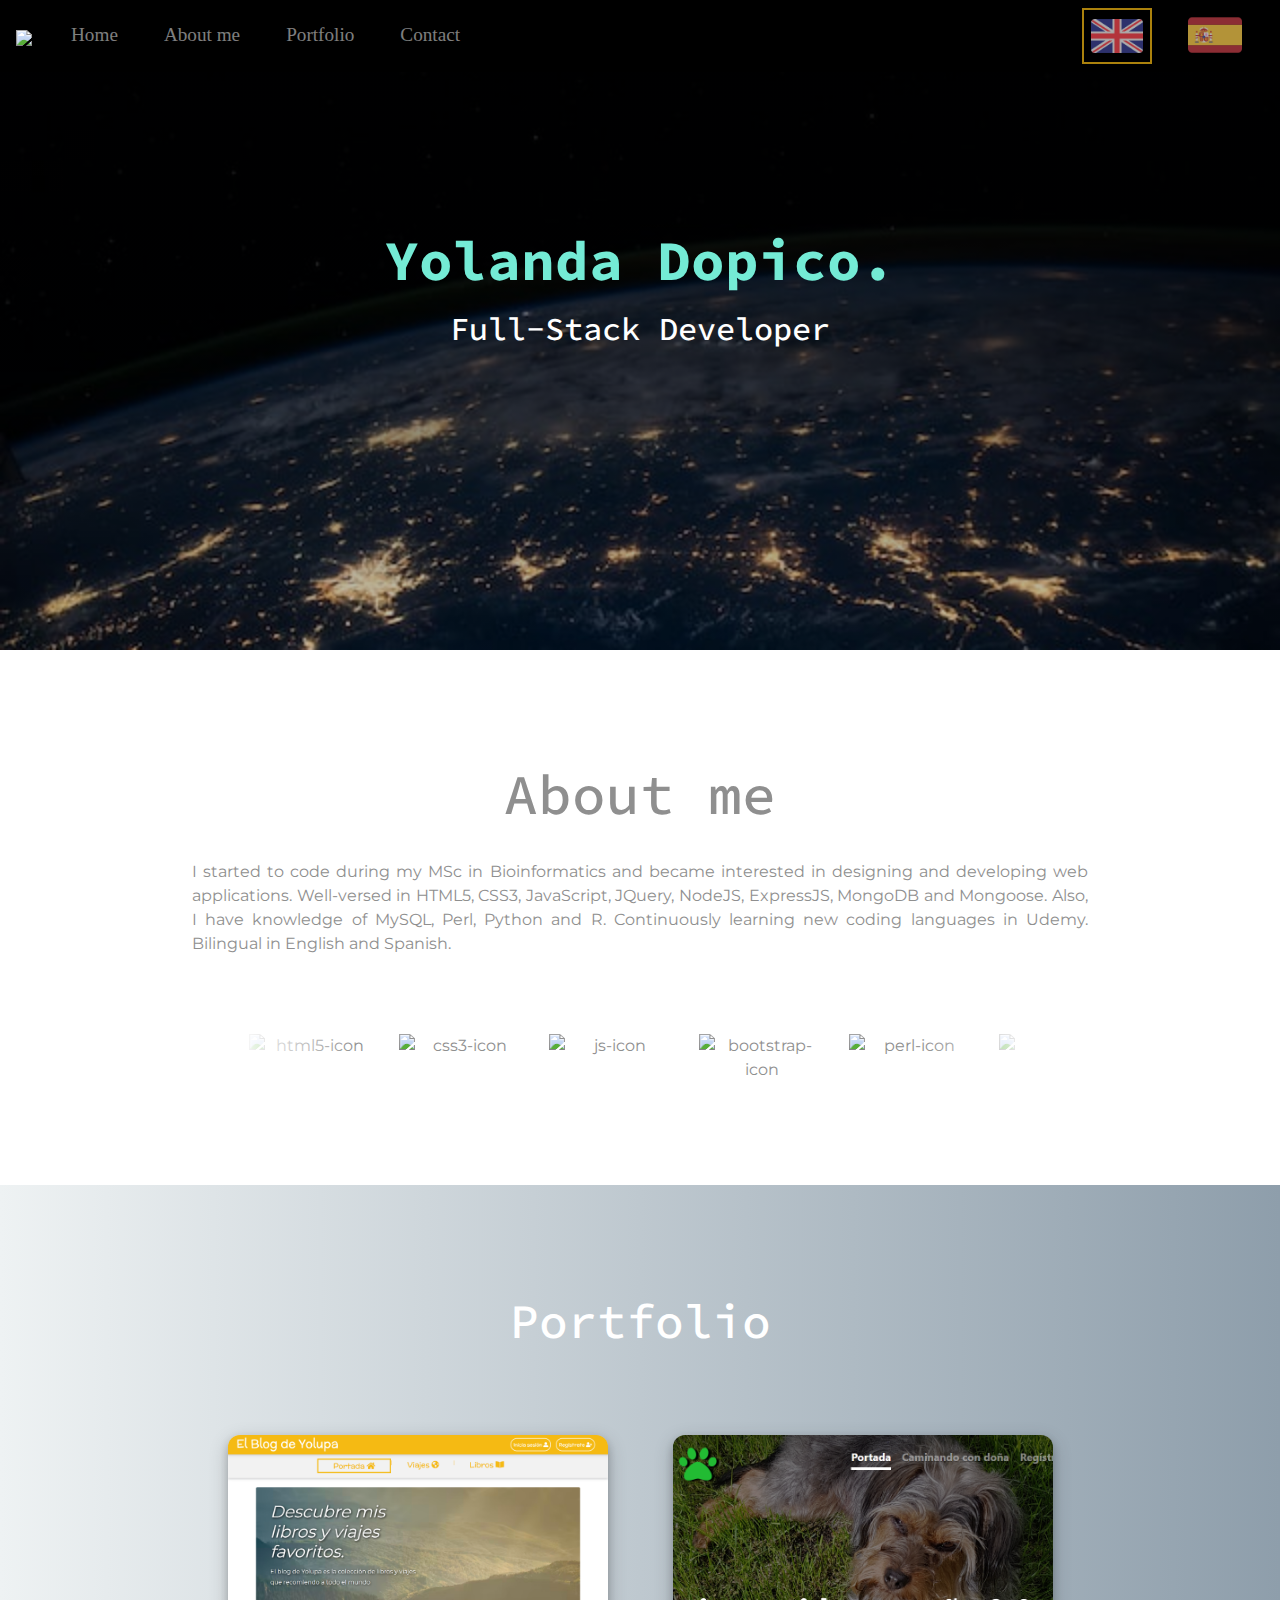
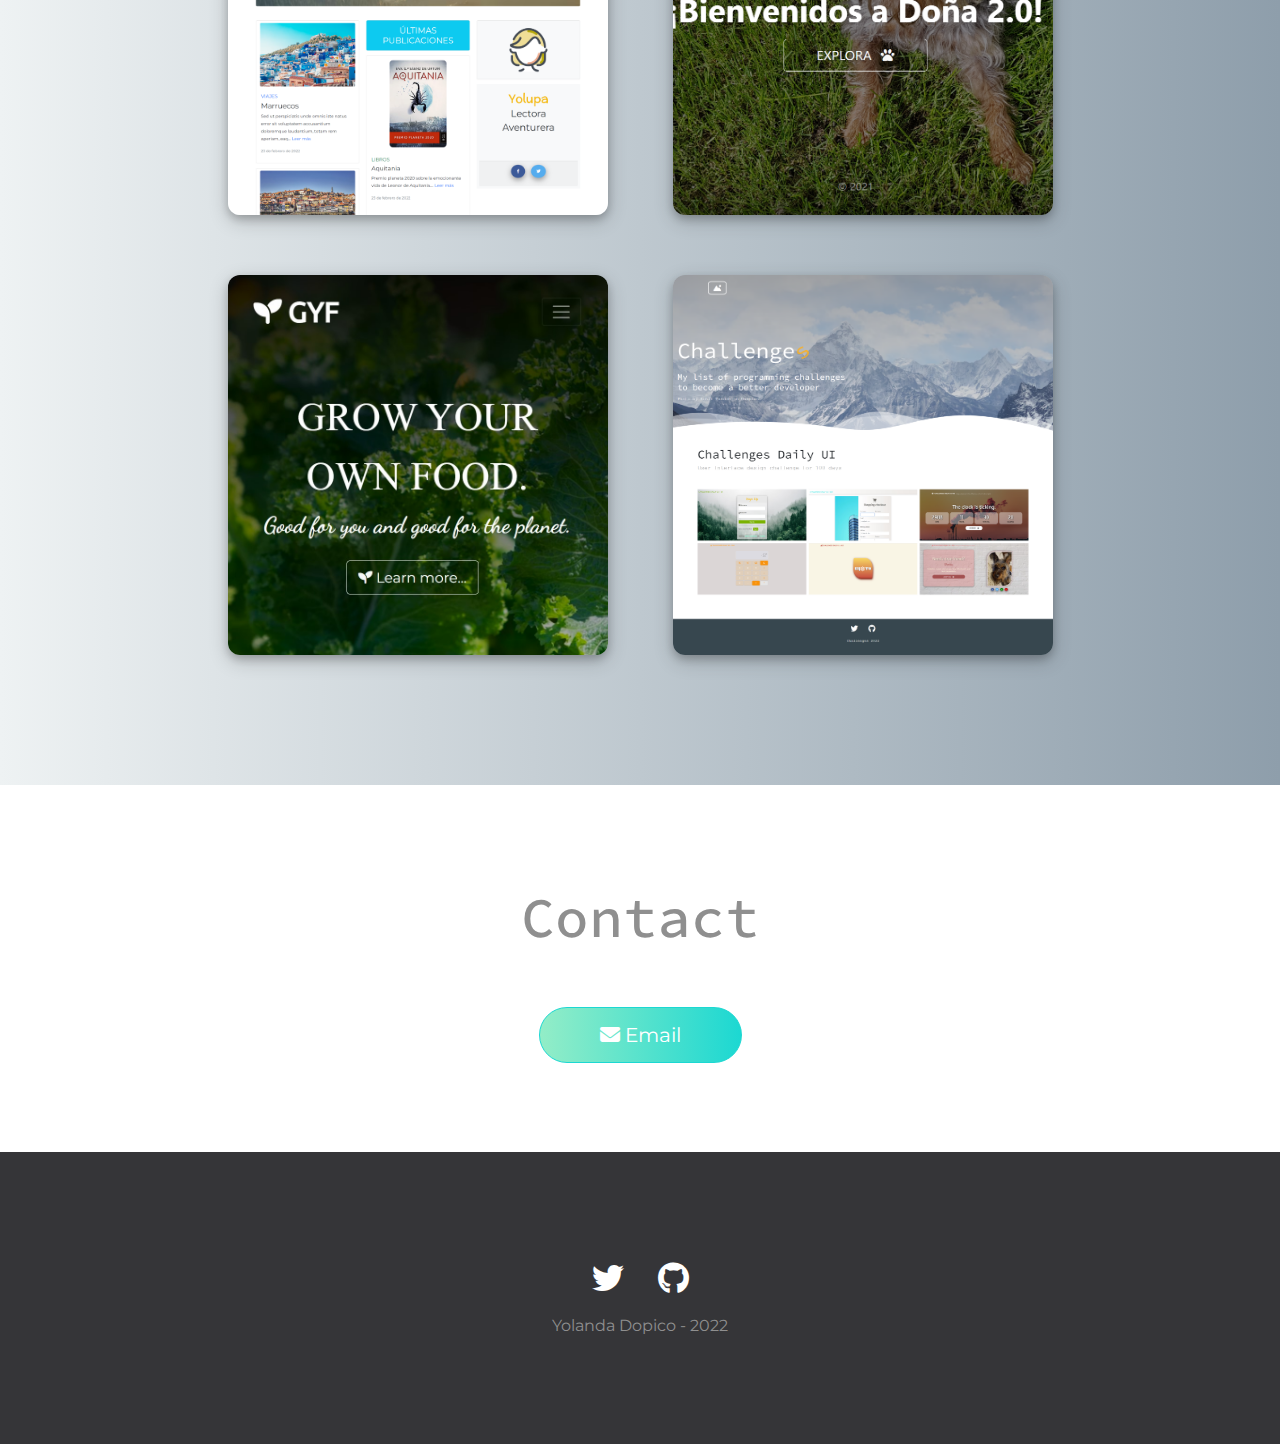
==== index.html @ 96402c35 "update site url" ====
<!DOCTYPE html>
<html>

<head>
  <meta charset="utf-8">
  <title>Yolanda Dopico</title>

  <!-- Google Fonts -->  
  <link rel="preconnect" href="https://fonts.googleapis.com">
  <link rel="preconnect" href="https://fonts.gstatic.com" crossorigin>
  <link href="https://fonts.googleapis.com/css2?family=Source+Code+Pro:wght@400;700&display=swap" rel="stylesheet">
  <link href="https://fonts.googleapis.com/css?family=Montserrat|Ubuntu" rel="stylesheet">

  <!-- CSS Stylesheets -->
  <link rel="stylesheet" href="https://maxcdn.bootstrapcdn.com/bootstrap/4.0.0/css/bootstrap.min.css" integrity="sha384-Gn5384xqQ1aoWXA+058RXPxPg6fy4IWvTNh0E263XmFcJlSAwiGgFAW/dAiS6JXm" crossorigin="anonymous">
  <link rel="stylesheet" href="css/styles.css">
  <link rel="icon" href="favicons/favicon.ico">

  <!-- Font Awesome -->
  <script defer src="https://use.fontawesome.com/releases/v5.0.7/js/all.js"></script>
  <link rel="stylesheet" 
href="https://cdnjs.cloudflare.com/ajax/libs/font-awesome/6.2.0/css/all.min.css">

  <!-- Bootstrap Scripts -->
  <script src="https://code.jquery.com/jquery-3.2.1.slim.min.js" integrity="sha384-KJ3o2DKtIkvYIK3UENzmM7KCkRr/rE9/Qpg6aAZGJwFDMVNA/GpGFF93hXpG5KkN" crossorigin="anonymous"></script>
  <script src="https://cdnjs.cloudflare.com/ajax/libs/popper.js/1.12.9/umd/popper.min.js" integrity="sha384-ApNbgh9B+Y1QKtv3Rn7W3mgPxhU9K/ScQsAP7hUibX39j7fakFPskvXusvfa0b4Q" crossorigin="anonymous"></script>
  <script src="https://maxcdn.bootstrapcdn.com/bootstrap/4.0.0/js/bootstrap.min.js" integrity="sha384-JZR6Spejh4U02d8jOt6vLEHfe/JQGiRRSQQxSfFWpi1MquVdAyjUar5+76PVCmYl" crossorigin="anonymous"></script>
  <!-- Devicon -->
  <link rel="stylesheet" href="https://cdn.jsdelivr.net/gh/devicons/devicon@v2.15.1/devicon.min.css">
          

</head>

<body>

  <!-- TITLE SECTION -->   

  <section class="colored-section" id="title">
    <div class="container-fluid">  
  
      <!-- Nav Bar -->
      <nav id="mainNavbar" class="navbar navbar-expand-lg navbar-dark py-0 fixed-top">
        <a class="navbar-brand" href=""><img src="favicons\favicon.ico"></a>
        <button class="navbar-toggler" type="button" data-toggle="collapse" data-target="#navbarTogglerDemo02">
            <span class="navbar-toggler-icon"></span>
        </button>
        <div class="collapse navbar-collapse" id="navbarTogglerDemo02">
          <ul class="navbar-nav">
            <li class="nav-item">
              <a class="nav-link" href="#">Home</a>
            </li>
            <li class="nav-item">
              <a class="nav-link" href="#about">About me</a>
            </li>
            <li class="nav-item">
              <a class="nav-link" href="#portfolio">Portfolio</a>
            </li>
            <li class="nav-item">
              <a class="nav-link" href="#cta">Contact</a>
            </li>           
          </ul>
          <ul id="flags" class="navbar-nav ml-auto">             
            <li class="nav-item">
              <a class="nav-link active" href="index.html"><img src="images\united-kingdom.png"></a>
            </li>       
            <li class="nav-item">
              <a class="nav-link" href="indexS.html"><img src="images\spain.png"></a>
            </li>
          </ul>
        </div>
      </nav>
      <!-- Title -->   
      <div class="row">
        <div class="col-lg-12">
          <div class="content text-center">
            <h1 class="blue">Yolanda Dopico.</h1>
            <h2>Full-Stack Developer</h2>
           
            <!-- <button type="button" class="btn btn-outline-light btn-lg download-button mt-5"><i class="fab fa-google-play"></i> Download CV</button> -->
          </div>  <!-- end content -->  
        </div>     <!-- end col -->    
      </div>  <!-- end row -->  

    </div>   <!-- end container-fluid -->  
  </section>
  
  <!-- ABOUT SECTION -->  
  <section class="white-section" id="about">
    <div class="row">
      <div class="col-lg-12">
        <h2 class="big-heading mb-4">About me</h2>
        <p>
          I started to code during my MSc in Bioinformatics and became interested in designing and developing web applications.
          Well-versed in HTML5, CSS3, JavaScript, JQuery, NodeJS, ExpressJS, MongoDB and Mongoose. 
          Also, I have knowledge of MySQL, Perl, Python and R. Continuously learning new coding languages in Udemy. 
          Bilingual in English and Spanish.
        </p>
      </div>
    </div>   
    <!-- MULTI SLIDE CAROUSEL -->
    <div class="slider">
      <div class="slide-track">
          <!-- 9 slides -->        
          <div class="slide">
              <img src="https://cdn.jsdelivr.net/gh/devicons/devicon/icons/html5/html5-original-wordmark.svg" alt="html5-icon">
          </div>
          <div class="slide"> 
            <img src="https://cdn.jsdelivr.net/gh/devicons/devicon/icons/css3/css3-original-wordmark.svg" alt="css3-icon">
          </div>
          <div class="slide">
              <img src="https://cdn.jsdelivr.net/gh/devicons/devicon/icons/javascript/javascript-original.svg" alt="js-icon">
          </div>
          <div class="slide">               
              <img src="https://cdn.jsdelivr.net/gh/devicons/devicon/icons/bootstrap/bootstrap-original-wordmark.svg" alt="bootstrap-icon">
          </div>
          <div class="slide">
              <img src="https://cdn.jsdelivr.net/gh/devicons/devicon/icons/perl/perl-original.svg" alt="perl-icon">
          </div>
          <div class="slide">
              <img src="https://cdn.jsdelivr.net/gh/devicons/devicon/icons/r/r-original.svg" alt="r-icon">
          </div>
          <div class="slide">
              <img src="https://cdn.jsdelivr.net/gh/devicons/devicon/icons/mongodb/mongodb-original-wordmark.svg" alt="mongo-icon">
          </div>
          <div class="slide">
              <img src="https://cdn.jsdelivr.net/gh/devicons/devicon/icons/mysql/mysql-original-wordmark.svg" alt="mysql-icon">
          </div>
          <!-- double slides -->
          <div class="slide">
              <img src="https://cdn.jsdelivr.net/gh/devicons/devicon/icons/nodejs/nodejs-original-wordmark.svg" alt="node-icon">
          </div>
          <div class="slide">
              <img src="https://cdn.jsdelivr.net/gh/devicons/devicon/icons/express/express-original-wordmark.svg" alt="express-icon">
          </div>
          <div class="slide">
              <img src="https://cdn.jsdelivr.net/gh/devicons/devicon/icons/jquery/jquery-original-wordmark.svg" alt="jquery-icon">
          </div>
            <div class="slide">        
              <img src="https://cdn.jsdelivr.net/gh/devicons/devicon/icons/python/python-original-wordmark.svg" alt="python-icon">
          </div>
          <div class="slide">    
              <img src="https://cdn.jsdelivr.net/gh/devicons/devicon/icons/ubuntu/ubuntu-plain-wordmark.svg" alt="ubuntu-icon">
          </div>
          <div class="slide">
              <img src="https://cdn.jsdelivr.net/gh/devicons/devicon/icons/git/git-plain-wordmark.svg" alt="git-icon">
          </div>
          <div class="slide">
              <img src="https://cdn.jsdelivr.net/gh/devicons/devicon/icons/github/github-original-wordmark.svg" alt="github-icon">
          </div>
          <div class="slide">       
              <img src="https://cdn.jsdelivr.net/gh/devicons/devicon/icons/heroku/heroku-original-wordmark.svg" alt="heroku-icon">
          </div>
      
      </div> <!-- slide-track -->
    </div> <!-- slider -->

  </section>
   

 
  <!-- PORTFOLIO SECTION -->

  <section class="grey-section" id="portfolio">
   
     <h2 class="section-heading reveal mb-5">Portfolio</h2> 

      <div class="row">
        <div class="col-lg-6">
          <div id="blog" class="container">                       
            <div class=" hoverdiv">             
                  <h6 class="portfolio-text">El Blog de Yolupa</h6>
                    <p class="mt-4 mb-4"><strong>Full-Stack Application, 
                      a personal blog where you can explore about travels and books to read</strong></p> 
                    <p>
                    <div class="icon d-flex justify-content-center mb-4">
                        <span>
                          <img src="https://cdn.jsdelivr.net/gh/devicons/devicon/icons/mongodb/mongodb-original-wordmark.svg" 
                          width="62" height="62" alt="mongo-icon"> 
                        </span> 
                        <span>
                          <img  src="https://cdn.jsdelivr.net/gh/devicons/devicon/icons/express/express-original-wordmark.svg" 
                          width="62" height="62" alt="express-icon"> 
                        </span>
                        <span>
                          <img src="https://cdn.jsdelivr.net/gh/devicons/devicon/icons/nodejs/nodejs-original-wordmark.svg" 
                          width="62" height="62" alt="node-icon">
                      </span>
                    </div>      <!-- end icon    -->  
                    <a href="https://yolupa-blog.up.railway.app/" class="btn btn-outline-light mt-3" type="button">View site <i class="fa-solid fa-globe"></i></a>  
                    <a href="https://github.com/mydopico/Yolupa-s-Blog" class="btn btn-outline-light mt-3" type="button">View GitHub <i class="fa-brands fa-github"></i></a>       
                    
            </div>  <!-- end hoverdiv    -->
          </div>  <!-- end container    -->             
        </div>   <!-- end col-lg-6   -->     

          <div class="col-lg-6">
            <div id="dona" class="container">                   
                <div class="hoverdiv">          
                    <h4 class="portfolio-text">Doña 2.0</h4>
                    <p class="mt-4 mb-4"><strong>Full-Stack Application, where you can explore nice walking routes with a dog called Doña</strong></p>  
                    <div class="icon d-flex justify-content-center mb-4">
                      <span>
                        <img  src="https://cdn.jsdelivr.net/gh/devicons/devicon/icons/mongodb/mongodb-original-wordmark.svg" 
                        width="62" height="62" alt="mongo-icon"> 
                      </span> 
                      <span>
                        <img  src="https://cdn.jsdelivr.net/gh/devicons/devicon/icons/express/express-original-wordmark.svg" 
                        width="62" height="62" alt="express-icon"> 
                      </span>
                      <span>
                        <img src="https://cdn.jsdelivr.net/gh/devicons/devicon/icons/nodejs/nodejs-original-wordmark.svg" 
                        width="62" height="62" alt="node-icon">
                    </span>
                  </div>      <!-- end icon    -->          
                    <a href="https://dona.up.railway.app/" class="btn btn-outline-light mt-3" type="button">View site <i class="fa-solid fa-globe"></i></a>
                    <a href="https://github.com/mydopico/dona2.0-app" class="btn btn-outline-light mt-3" type="button">View GitHub <i class="fa-brands fa-github"></i></a>
                 
                </div>  
            </div>       
            </div>
          </div>
      </div>

      <div class="row">
        <div class="col-lg-6">
          <div id="grow" class="container">                       
            <div class=" hoverdiv">
                  <h6 class="portfolio-text">Grow your own food</h6>
                    <p class="mt-4 mb-4"><strong>Static Web about growing your own vegetables at home</strong></p> 
                    <p>
                    <div class="icon d-flex justify-content-center mb-4">
                        <span>  
                          <img src="https://cdn.jsdelivr.net/gh/devicons/devicon/icons/html5/html5-original-wordmark.svg" 
                          width="62" height="62" alt="html5-icon"> 
                        </span> 
                        <span>
                          <img  src="https://cdn.jsdelivr.net/gh/devicons/devicon/icons/css3/css3-original-wordmark.svg" 
                          width="62" height="62" alt="css3-icon"> 
                        </span>
                        <span>
                          <img src="https://cdn.jsdelivr.net/gh/devicons/devicon/icons/bootstrap/bootstrap-original-wordmark.svg" 
                          width="62" height="62" alt="bootstrap-icon">
                      </span>
                    </div>      <!-- end icon    -->
                    <a href="https://mydopico.github.io/GYF-site/" class="btn btn-outline-light mt-3" type="button">View site <i class="fa-solid fa-globe"></i></a>  
                    <a href="https://github.com/mydopico/GYF-site" class="btn btn-outline-light mt-3" type="button">View GitHub <i class="fa-brands fa-github"></i></a>       
                    
            </div>  <!-- end hoverdiv    -->
          </div>  <!-- end container    -->             
        </div>   <!-- end col-lg-6   -->  
        <div class="col-lg-6">
          <div id="challenges" class="container">                       
            <div class=" hoverdiv">
                  <h6 class="portfolio-text">Challenges</h6>
                    <p class="mt-4 mb-4"><strong>Static Web about my list of programming challenges to become a better developer</strong></p> 
                    <p>
                    <div class="icon d-flex justify-content-center mb-4">
                        <span>  
                          <img src="https://cdn.jsdelivr.net/gh/devicons/devicon/icons/html5/html5-original-wordmark.svg" 
                          width="62" height="62" alt="html5-icon"> 
                        </span> 
                        <span>
                          <img  src="https://cdn.jsdelivr.net/gh/devicons/devicon/icons/css3/css3-original-wordmark.svg" 
                          width="62" height="62" alt="css3-icon"> 
                        </span>
                        <span>
                          <img src="https://cdn.jsdelivr.net/gh/devicons/devicon/icons/bootstrap/bootstrap-original-wordmark.svg" 
                          width="62" height="62" alt="bootstrap-icon">
                      </span>
                    </div>      <!-- end icon    -->
                  
                    <a href="https://mydopico.github.io/ChallengesWeb/" class="btn btn-outline-light mt-3" type="button">View site <i class="fa-solid fa-globe"></i></a>  
                    <a href="https://github.com/mydopico/ChallengesWeb" class="btn btn-outline-light mt-3" type="button">View GitHub <i class="fa-brands fa-github"></i></a>       
                    
            </div>  <!-- end hoverdiv    -->
          </div>  <!-- end container    -->             
        </div>   <!-- end col-lg-6   --> 
      </div>  <!-- end row   --> 

  </section>


  <!-- Call to Action -->

  <section class="white-section" id="cta">

    <div class="container-fluid">
      <h2 class="big-heading reveal mb-5">Contact</h2>     
      <a href="mailto:mydopico@gmail.com" class="btn btn-lg btn-outline-dark" type="button"><i class="fas fa-envelope"></i> Email</a>
    </div>
  </section>


  <!-- FOOTER -->

  <footer class="colored-section" id="footer">
    <div class="container-fluid">     
      <a href="https://twitter.com/mydopicog"><i class="social-icon fab fa-twitter"></i></a>      
      <a href="https://github.com/mydopico/"><i class="social-icon fab fa-github"></i></a>      
      <p>Yolanda Dopico - 2022</p>
    </div>
  </footer>


<script> 
    //  script to scroll to the different sections 
    $(function () {
        $(document).scroll(function () {
            var $nav = $("#mainNavbar");
            $nav.toggleClass("scrolled", $(this).scrollTop() > $nav.height());
        });
    });

  	// Script to add and remove active class in flgas icons in navbar
        $(document).ready(function(){
              $('.navbar li').click(function(){
                $(this).addClass('active');
                $(this).siblings().removeClass('active');
               });

        });  
		
    
    
</script> 
</body>

</html>
---- css/styles.css ----
body {  
  font-family: "Montserrat";
  text-align: center;
}

html {
  scroll-behavior: smooth;
}

h1, h2, h3, h4, h5, h6 {
  font-family: 'Source Code Pro', monospace;
}

p {
  color: #8f8f8f;
}

/* Headings */

.big-heading {
  font-family: 'Source Code Pro', monospace;
  font-size: 3.5rem;
  line-height: 1.5; 
}

.blue {
  font-family: 'Source Code Pro', monospace;
  font-size: 3.5rem;
  line-height: 1.5;
  color: #74ebd5;  
  font-weight: bold; 
}

.section-heading {
  font-size: 3rem;
  line-height: 1.5;
}

.content {
  padding-top: 20%;
}

/* Containers */

.container-fluid{
  padding: 7% 15%;
}

/* Sections */

.colored-section { 
  background-color: #353538;
  color: #fff;
}

.white-section {
  background-color: #fff; 
  color: #8f8f8f; 
}

.grey-section {   
  background: #8e9eab;  /* fallback for old browsers */
  background: -webkit-linear-gradient(to right, #eef2f3, #8e9eab); /*  Chrome 10-25, Safari 5.1-6 */
  background: linear-gradient(to right, #eef2f3, #8e9eab); /* W3C, IE 10+/ Edge, Firefox 16+, Chrome 26+, Opera 12+, Safari 7+ */ 
  color: #fff;
}

.more-section {
  background-color: #eef2f3;  
}

/* ******* NAVIGATION BAR ****** */

.navbar {   
  position: fixed;  
  top: 0; 
  background: #000; 
}

.nav-item {
  padding: 0 15px;
}

.nav-link {
  font-size: 1.2rem;
  font-family: "Montserrat-Light";  
}

.navbar.scrolled {
  background: rgb(8, 8, 8);  
  transition: background 500ms;
}

/* Flags navbar */

#flags .nav-item {
  padding: 0 4px;
}

 .active img {	
	border: 2px solid #f5ba13;;
  padding: 0 7px ;  
}

.nav-link img {  
  width: 85%;
  opacity: 0.7;
}


/* ****** TITLE SECTION ****** */

#title {   
  height: 650px;  
  background-image: linear-gradient(to bottom, rgba(0, 0, 0, 0.9), rgba(0, 0, 0, 0.2)),
  url("nasa-Q1p7bh3SHj8-unsplash.jpg");
  background-repeat: no-repeat; 
  background-size: cover; 
  color: #fff;
  text-align: left;  
}

#title .container-fluid { 
  padding: 3% 15% 7%;  
  height:100vh;
}

/* Multi slide carousel */

.slider {
  height: 200px;
  margin: auto;
  position: relative;
  width: 90%;
  display: grid;
  place-items: center;
  overflow: hidden;
}

/* set up slide-track */

.slide-track {
  display: flex;
  width: calc(150px * 18);
  animation: scroll 40s linear infinite;
}

@keyframes scroll {
  0% {
      transform: translateX(0);
  }
  100% {
      transform: translateX(calc(-150px * 11));
  }
  /* move the slide leftwards (-150px) by half (18 images/2=9) of its width  */
}

.slide {
  height: 100px;
  width: 150px;
  display: flex;  
  padding: 12px;
  perspective: 100px;
}

img {
  width: 100%;
  transition: transform 1s;
}

img:hover {
  transform: translateZ(20px);
}

/* gradient shadows */

.slider::before,
.slider::after {
  background: linear-gradient(to right, rgba(255,255,255,1)0%, rgba(255,255,255,0)100%);
  content: '';
  height: 100%;
  position: absolute;
  width: 15%;
  z-index: 2;
}

.slider::before {
  left: 0;
  top: 0;
}

.slider::after {
  right: 0;
  top: 0;
  transform: rotateZ(180deg);
}

/* ****** ABOUT ME SECTION ***** */

#about {  
  padding: 8% 15% 1%;  
}

#about p {
  text-align: justify;
}

/* ****** PORTFOLIO SECTION ****** */

#portfolio {
  padding: 100px 210px;
}

.portfolio-text {
  font-size: 2rem;
  line-height: 1.2;
}

 #blog {
  background: url('blog.png');
  background-size: cover;  
 }
  

 #dona {
  background: url('dona3.png')  fixed center;
  background-size: cover; 
  background-position: 52% 50%; 
 }

 #grow {
  background: url('gyf.jpg')  fixed center;
  background-size: cover;  
  background-position: top center;
 }

 #challenges {
  background: url('challenges.png')  fixed center;
  background-size: cover;  
  background-position: top center;
 }

/* HOVER EFFECT */
/* This is the holding container */
.container{
  padding: 0;
  position: relative;
  display: block;
  width: 380px;
  height: 380px;
  background: #000;  
  background-size: cover;
  margin: 30px auto;
  border-radius: 12px;
  transform: scale(1);
  transition: all 0.3s ease-in-out;
  box-shadow: 0 4px 8px 0 rgb(0 0 0 / 20%), 0 6px 20px 0 rgb(0 0 0 / 19%);
 }

 
  /* This is the internal container that shows on hover */
  .hoverdiv{
    position: relative;
    display: block;
    width: 100%;
    height: 100%;
    padding: 24px;
    background: rgba(0,0,0,0.9);
    color: #fff;    
    opacity: 0;
    border-radius: 12px;
    transition: all 0.3s ease-in-out;
    transition-delay: 0.3s;
    box-sizing: border-box;
   }

   .icon span {
    float: left; 
    text-align:center;
    display:block;   
    background-color: rgba(255,255, 255, 0.7); 
    border-radius: 8px;      
    margin-left: 12px;
    padding: 8px;
   }

      
   /* This is the main line of code that targets the internal container */
   .container:hover .hoverdiv, .container:active .hoverdiv{   
    opacity: 1;
   }

   .container:hover{
    transform: scale(1.03);
   }
  
/* CTA Section */

/* Button */

#cta a {
  padding: 12px 60px;
  border-radius: 42px;
  background: #1CD8D2;  /* fallback for old browsers */
  background: -webkit-linear-gradient(to right, #93EDC7, #1CD8D2);  /* Chrome 10-25, Safari 5.1-6 */
  background: linear-gradient(to right, #93EDC7, #1CD8D2); /* W3C, IE 10+/ Edge, Firefox 16+, Chrome 26+, Opera 12+, Safari 7+ */
  color: white;
  border: 1px solid #1CD8D2;
}

#cta a:hover {
  box-shadow: 0 4px 8px 0 rgb(0 0 0 / 20%), 0 6px 20px 0 rgb(0 0 0 / 19%);
}


/* FOOTER SECTION */


.social-icon {
  margin: 20px 15px;
  color: white;
  font-size: 2rem;
  /* text-decoration: none; */
}

.social-icon:hover {
  color: orange;
}


@media (max-width: 1028px) {

  #title {
    text-align: center;
  }

  .title-image {
    position: static;
    transform: rotate(0);
  }

  #portfolio {
    padding: 100px 0;
  }  
  
  .nav-link img {
    width: 10%;    
  }
  
}
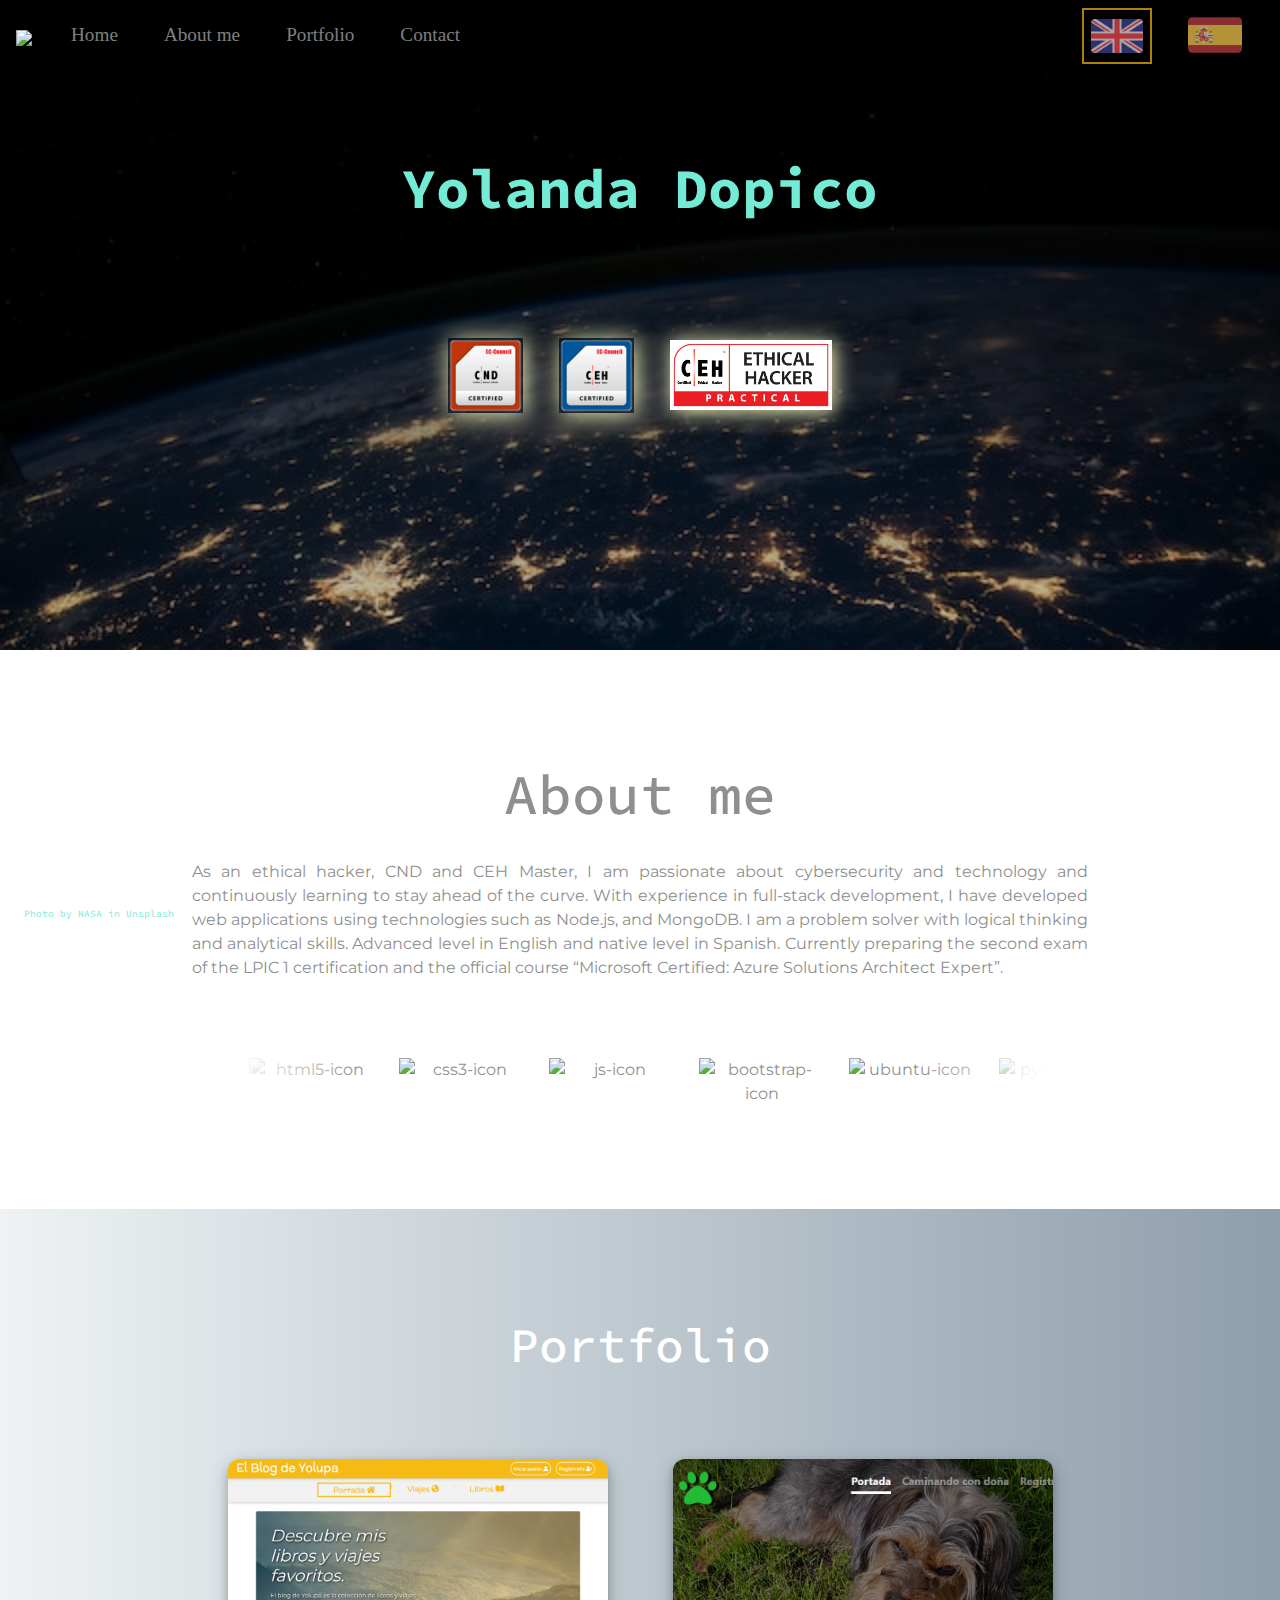
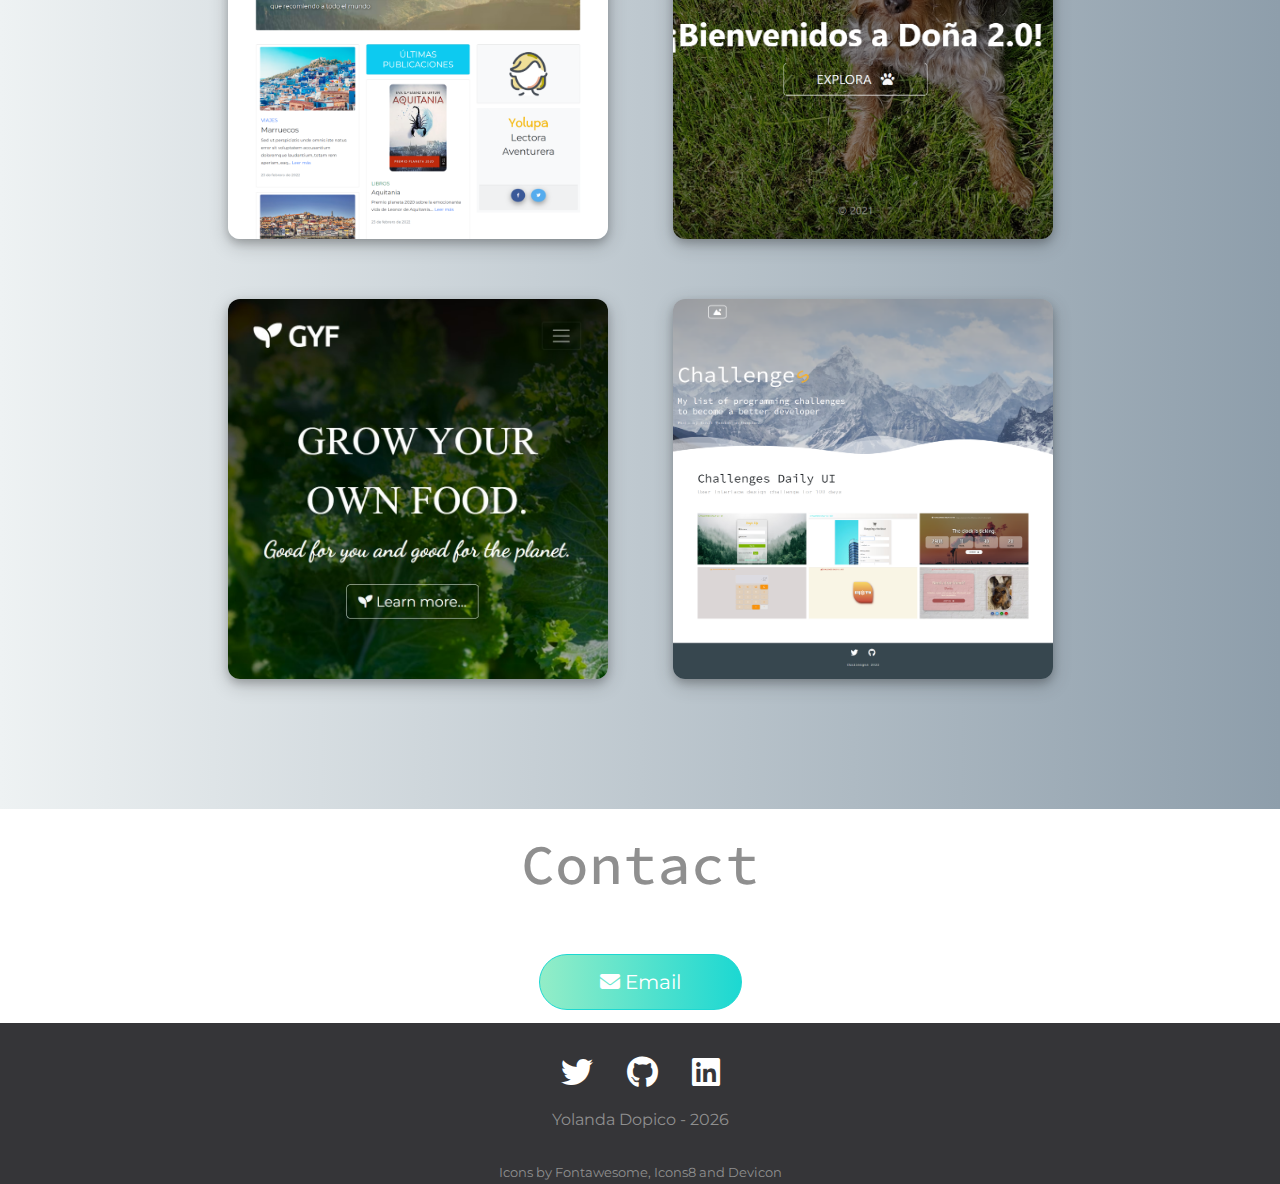
==== commit a3623366: "update web" ====
--- a/index.html
+++ b/index.html
@@ -22,9 +22,11 @@
 href="https://cdnjs.cloudflare.com/ajax/libs/font-awesome/6.2.0/css/all.min.css">
 
   <!-- Bootstrap Scripts -->
+  <!-- <link href="https://cdn.jsdelivr.net/npm/bootstrap@5.3.2/dist/css/bootstrap.min.css" rel="stylesheet" integrity="sha384-T3c6CoIi6uLrA9TneNEoa7RxnatzjcDSCmG1MXxSR1GAsXEV/Dwwykc2MPK8M2HN" crossorigin="anonymous"> -->
   <script src="https://code.jquery.com/jquery-3.2.1.slim.min.js" integrity="sha384-KJ3o2DKtIkvYIK3UENzmM7KCkRr/rE9/Qpg6aAZGJwFDMVNA/GpGFF93hXpG5KkN" crossorigin="anonymous"></script>
   <script src="https://cdnjs.cloudflare.com/ajax/libs/popper.js/1.12.9/umd/popper.min.js" integrity="sha384-ApNbgh9B+Y1QKtv3Rn7W3mgPxhU9K/ScQsAP7hUibX39j7fakFPskvXusvfa0b4Q" crossorigin="anonymous"></script>
-  <script src="https://maxcdn.bootstrapcdn.com/bootstrap/4.0.0/js/bootstrap.min.js" integrity="sha384-JZR6Spejh4U02d8jOt6vLEHfe/JQGiRRSQQxSfFWpi1MquVdAyjUar5+76PVCmYl" crossorigin="anonymous"></script>
+  <script src="https://maxcdn.bootstrapcdn.com/bootstrap/4.0.0/js/bootstrap.min.js" integrity="sha384-JZR6Spejh4U02d8jOt6vLEHfe/JQGiRRSQQxSfFWpi1MquVdAyjUar5+76PVCmYl" crossorigin="anonymous"></script> 
+ 
   <!-- Devicon -->
   <link rel="stylesheet" href="https://cdn.jsdelivr.net/gh/devicons/devicon@v2.15.1/devicon.min.css">
           
@@ -70,18 +72,28 @@
         </div>
       </nav>
       <!-- Title -->   
-      <div class="row">
-        <div class="col-lg-12">
-          <div class="content text-center">
-            <h1 class="blue">Yolanda Dopico.</h1>
-            <h2>Full-Stack Developer</h2>
-           
-            <!-- <button type="button" class="btn btn-outline-light btn-lg download-button mt-5"><i class="fab fa-google-play"></i> Download CV</button> -->
-          </div>  <!-- end content -->  
-        </div>     <!-- end col -->    
-      </div>  <!-- end row -->  
-
+        <div class="row">
+          <div class="col-lg-12">
+            <div class="content text-center">
+              <h1 class="blue">Yolanda Dopico</h1>
+              <h2><span class="auto-type"></span></h2>
+                        
+              <!-- <button type="button" class="btn btn-outline-light btn-lg download-button mt-5"><i class="fab fa-google-play"></i> Download CV</button> -->
+            </div>  <!-- end content -->  
+          </div>     <!-- end col -->    
+        </div>  <!-- end row -->  
+    <div>
+    <!-- Logos cnd, ceh and ceh practical -->   
+    <div id="logos" class="text-center">
+      <img class="logo mx-3" src="images\CND_9AF22971F673.png" alt="cnd">       
+      <img class="logo mx-3" src="images\CEH_2E345519D3F7.png" alt="ceh">        
+      <img id="practical" class="mx-3" src="images\CEH-Practical-Logo.jpg" alt="ceh-practical">
+    </div>        
+     
+    </div>
     </div>   <!-- end container-fluid -->  
+    <small class="blue1 m-4">Photo by <a class="blue1" href="https://unsplash.com/es/@nasa?utm_content=creditCopyText&utm_medium=referral&utm_source=unsplash">NASA</a> in <a class="blue1" href="https://unsplash.com/es/fotos/foto-del-espacio-ultraterrestre-Q1p7bh3SHj8?utm_content=creditCopyText&utm_medium=referral&utm_source=unsplash">Unsplash</a>
+    </small>
   </section>
   
   <!-- ABOUT SECTION -->  
@@ -90,10 +102,11 @@
       <div class="col-lg-12">
         <h2 class="big-heading mb-4">About me</h2>
         <p>
-          I started to code during my MSc in Bioinformatics and became interested in designing and developing web applications.
-          Well-versed in HTML5, CSS3, JavaScript, JQuery, NodeJS, ExpressJS, MongoDB and Mongoose. 
-          Also, I have knowledge of MySQL, Perl, Python and R. Continuously learning new coding languages in Udemy. 
-          Bilingual in English and Spanish.
+          As an ethical hacker, CND and CEH Master, I am passionate about cybersecurity and technology and continuously learning to stay ahead           
+          of the curve. With experience in full-stack development, I have developed web applications using 
+          technologies such as Node.js, and MongoDB. I am a problem solver with logical thinking and analytical skills.
+          Advanced level in English and native level in Spanish. Currently preparing the second exam of the LPIC 1 certification and
+          the official course “Microsoft Certified: Azure Solutions Architect Expert”.
         </p>
       </div>
     </div>   
@@ -114,10 +127,10 @@
               <img src="https://cdn.jsdelivr.net/gh/devicons/devicon/icons/bootstrap/bootstrap-original-wordmark.svg" alt="bootstrap-icon">
           </div>
           <div class="slide">
-              <img src="https://cdn.jsdelivr.net/gh/devicons/devicon/icons/perl/perl-original.svg" alt="perl-icon">
-          </div>
-          <div class="slide">
-              <img src="https://cdn.jsdelivr.net/gh/devicons/devicon/icons/r/r-original.svg" alt="r-icon">
+              <img src="https://cdn.jsdelivr.net/gh/devicons/devicon/icons/ubuntu/ubuntu-plain-wordmark.svg" alt="ubuntu-icon">
+          </div>
+          <div class="slide">
+              <img src="https://cdn.jsdelivr.net/gh/devicons/devicon/icons/python/python-original-wordmark.svg" alt="python-icon">
           </div>
           <div class="slide">
               <img src="https://cdn.jsdelivr.net/gh/devicons/devicon/icons/mongodb/mongodb-original-wordmark.svg" alt="mongo-icon">
@@ -133,22 +146,22 @@
               <img src="https://cdn.jsdelivr.net/gh/devicons/devicon/icons/express/express-original-wordmark.svg" alt="express-icon">
           </div>
           <div class="slide">
-              <img src="https://cdn.jsdelivr.net/gh/devicons/devicon/icons/jquery/jquery-original-wordmark.svg" alt="jquery-icon">
+              <img class="py-1 px-4" src="images\john.png" alt="john-icon">
           </div>
             <div class="slide">        
-              <img src="https://cdn.jsdelivr.net/gh/devicons/devicon/icons/python/python-original-wordmark.svg" alt="python-icon">
+              <img src="images\aircrack-ng.jpg" alt="aircrack-ng-icon">
           </div>
           <div class="slide">    
-              <img src="https://cdn.jsdelivr.net/gh/devicons/devicon/icons/ubuntu/ubuntu-plain-wordmark.svg" alt="ubuntu-icon">
-          </div>
-          <div class="slide">
-              <img src="https://cdn.jsdelivr.net/gh/devicons/devicon/icons/git/git-plain-wordmark.svg" alt="git-icon">
-          </div>
-          <div class="slide">
-              <img src="https://cdn.jsdelivr.net/gh/devicons/devicon/icons/github/github-original-wordmark.svg" alt="github-icon">
+              <img src="images\snort.png" alt="snort-icon">
+          </div>
+          <div class="slide">
+              <img class="py-1 px-4" src="images\wireshark_22388.png" alt="wireshark-icon">
+          </div>
+          <div class="slide">
+              <img class="py-2 px-3" src="images\icons8-metasploit-96.png" alt="metasploit-icon">
           </div>
           <div class="slide">       
-              <img src="https://cdn.jsdelivr.net/gh/devicons/devicon/icons/heroku/heroku-original-wordmark.svg" alt="heroku-icon">
+              <img src="images/icons8-kali-linux-100.png" alt="kali-icon">
           </div>
       
       </div> <!-- slide-track -->
@@ -186,7 +199,7 @@
                           width="62" height="62" alt="node-icon">
                       </span>
                     </div>      <!-- end icon    -->  
-                    <a href="https://yolupa-blog.up.railway.app/" class="btn btn-outline-light mt-3" type="button">View site <i class="fa-solid fa-globe"></i></a>  
+                    <a href="https://yolupa-blog.onrender.com/" class="btn btn-outline-light mt-3" type="button">View site <i class="fa-solid fa-globe"></i></a>  
                     <a href="https://github.com/mydopico/Yolupa-s-Blog" class="btn btn-outline-light mt-3" type="button">View GitHub <i class="fa-brands fa-github"></i></a>       
                     
             </div>  <!-- end hoverdiv    -->
@@ -212,7 +225,7 @@
                         width="62" height="62" alt="node-icon">
                     </span>
                   </div>      <!-- end icon    -->          
-                    <a href="https://dona.up.railway.app/" class="btn btn-outline-light mt-3" type="button">View site <i class="fa-solid fa-globe"></i></a>
+                    <a href="#" class="btn btn-outline-light mt-3" type="button">Coming soon..<i class="fa-solid fa-globe"></i></a>
                     <a href="https://github.com/mydopico/dona2.0-app" class="btn btn-outline-light mt-3" type="button">View GitHub <i class="fa-brands fa-github"></i></a>
                  
                 </div>  
@@ -286,43 +299,61 @@
 
     <div class="container-fluid">
       <h2 class="big-heading reveal mb-5">Contact</h2>     
-      <a href="mailto:mydopico@gmail.com" class="btn btn-lg btn-outline-dark" type="button"><i class="fas fa-envelope"></i> Email</a>
+      <a href="mailto:mydg456@gmail.com" class="btn btn-lg btn-outline-dark" type="button"><i class="fas fa-envelope"></i> Email</a>
     </div>
   </section>
-
 
   <!-- FOOTER -->
 
   <footer class="colored-section" id="footer">
     <div class="container-fluid">     
       <a href="https://twitter.com/mydopicog"><i class="social-icon fab fa-twitter"></i></a>      
-      <a href="https://github.com/mydopico/"><i class="social-icon fab fa-github"></i></a>      
-      <p>Yolanda Dopico - 2022</p>
+      <a href="https://github.com/mydopico/"><i class="social-icon fab fa-github"></i></a>  
+      <a href="https://www.linkedin.com/in/maría-yolanda-dopico-garcía-33a5582a4"><i class="social-icon fab fa-linkedin"></i></a> 
+      <!-- <i class="fa-brands fa-linkedin"></i>    -->
+     
+      <p>       
+        Yolanda Dopico - <span id="copyrightYear"></span>        
+      </p>
+     
     </div>
+    <small class="icons mt-4">Icons by Fontawesome, Icons8 and Devicon</small>
   </footer>
-
-
-<script> 
-    //  script to scroll to the different sections 
-    $(function () {
-        $(document).scroll(function () {
-            var $nav = $("#mainNavbar");
-            $nav.toggleClass("scrolled", $(this).scrollTop() > $nav.height());
-        });
+  
+  <script>
+    currentYear = new Date().getFullYear()
+    const yearElement = document.querySelector("#copyrightYear");
+    yearElement.innerHTML = currentYear;
+  </script>
+  <script> 
+      //  script to scroll to the different sections 
+      $(function () {
+          $(document).scroll(function () {
+              var $nav = $("#mainNavbar");
+              $nav.toggleClass("scrolled", $(this).scrollTop() > $nav.height());
+          });
+      });
+
+      // Script to add and remove active class in flgas icons in navbar
+          $(document).ready(function(){
+                $('.navbar li').click(function(){
+                  $(this).addClass('active');
+                  $(this).siblings().removeClass('active');
+                });
+
+          });  
+  </script> 
+
+  <script src="https://unpkg.com/typed.js@2.1.0/dist/typed.umd.js"></script>
+  <script>
+    var typed = new Typed('.auto-type', {
+      strings: ["Certified Ethical Hacker", "Full-Stack Developer"],
+      typeSpeed: 200,
+      backSpedd: 200,
+      loop: true
+      
     });
-
-  	// Script to add and remove active class in flgas icons in navbar
-        $(document).ready(function(){
-              $('.navbar li').click(function(){
-                $(this).addClass('active');
-                $(this).siblings().removeClass('active');
-               });
-
-        });  
-		
-    
-    
-</script> 
+  </script>
 </body>
 
 </html>
--- a/css/styles.css
+++ b/css/styles.css
@@ -31,19 +31,27 @@
   font-weight: bold; 
 }
 
+.blue1 {
+  font-family: 'Source Code Pro', monospace;
+  font-size: 0.6rem;
+  line-height: 1;
+  color: #74ebd5;  
+  /* font-weight: bold; */ 
+}
+
 .section-heading {
   font-size: 3rem;
   line-height: 1.5;
 }
 
 .content {
-  padding-top: 20%;
+  padding-top: 12%;
 }
 
 /* Containers */
 
 .container-fluid{
-  padding: 7% 15%;
+  padding: 1% 10%;
 }
 
 /* Sections */
@@ -111,7 +119,9 @@
 /* ****** TITLE SECTION ****** */
 
 #title {   
-  height: 650px;  
+  height: 650px; 
+ /* height: 100vh;  */
+  width: 100%;
   background-image: linear-gradient(to bottom, rgba(0, 0, 0, 0.9), rgba(0, 0, 0, 0.2)),
   url("nasa-Q1p7bh3SHj8-unsplash.jpg");
   background-repeat: no-repeat; 
@@ -124,6 +134,26 @@
   padding: 3% 15% 7%;  
   height:100vh;
 }
+
+#logos div {
+  display: inline-block;  
+  
+}
+
+.logo {
+  margin-top: 100px;
+  height: 75px;
+  width: auto;  
+  box-shadow: 2px 2px 25px rgb(250, 249, 188);
+  }
+
+#practical {
+  margin-top: 100px;
+  height: 70px;
+  width: auto;  
+  box-shadow: 2px 2px 20px rgb(250, 249, 188); 
+}
+
 
 /* Multi slide carousel */
 
@@ -167,6 +197,7 @@
   width: 100%;
   transition: transform 1s;
 }
+
 
 img:hover {
   transform: translateZ(20px);
@@ -327,6 +358,10 @@
   color: orange;
 }
 
+.icons { 
+  color: #8f8f8f;
+}
+
 
 @media (max-width: 1028px) {
 
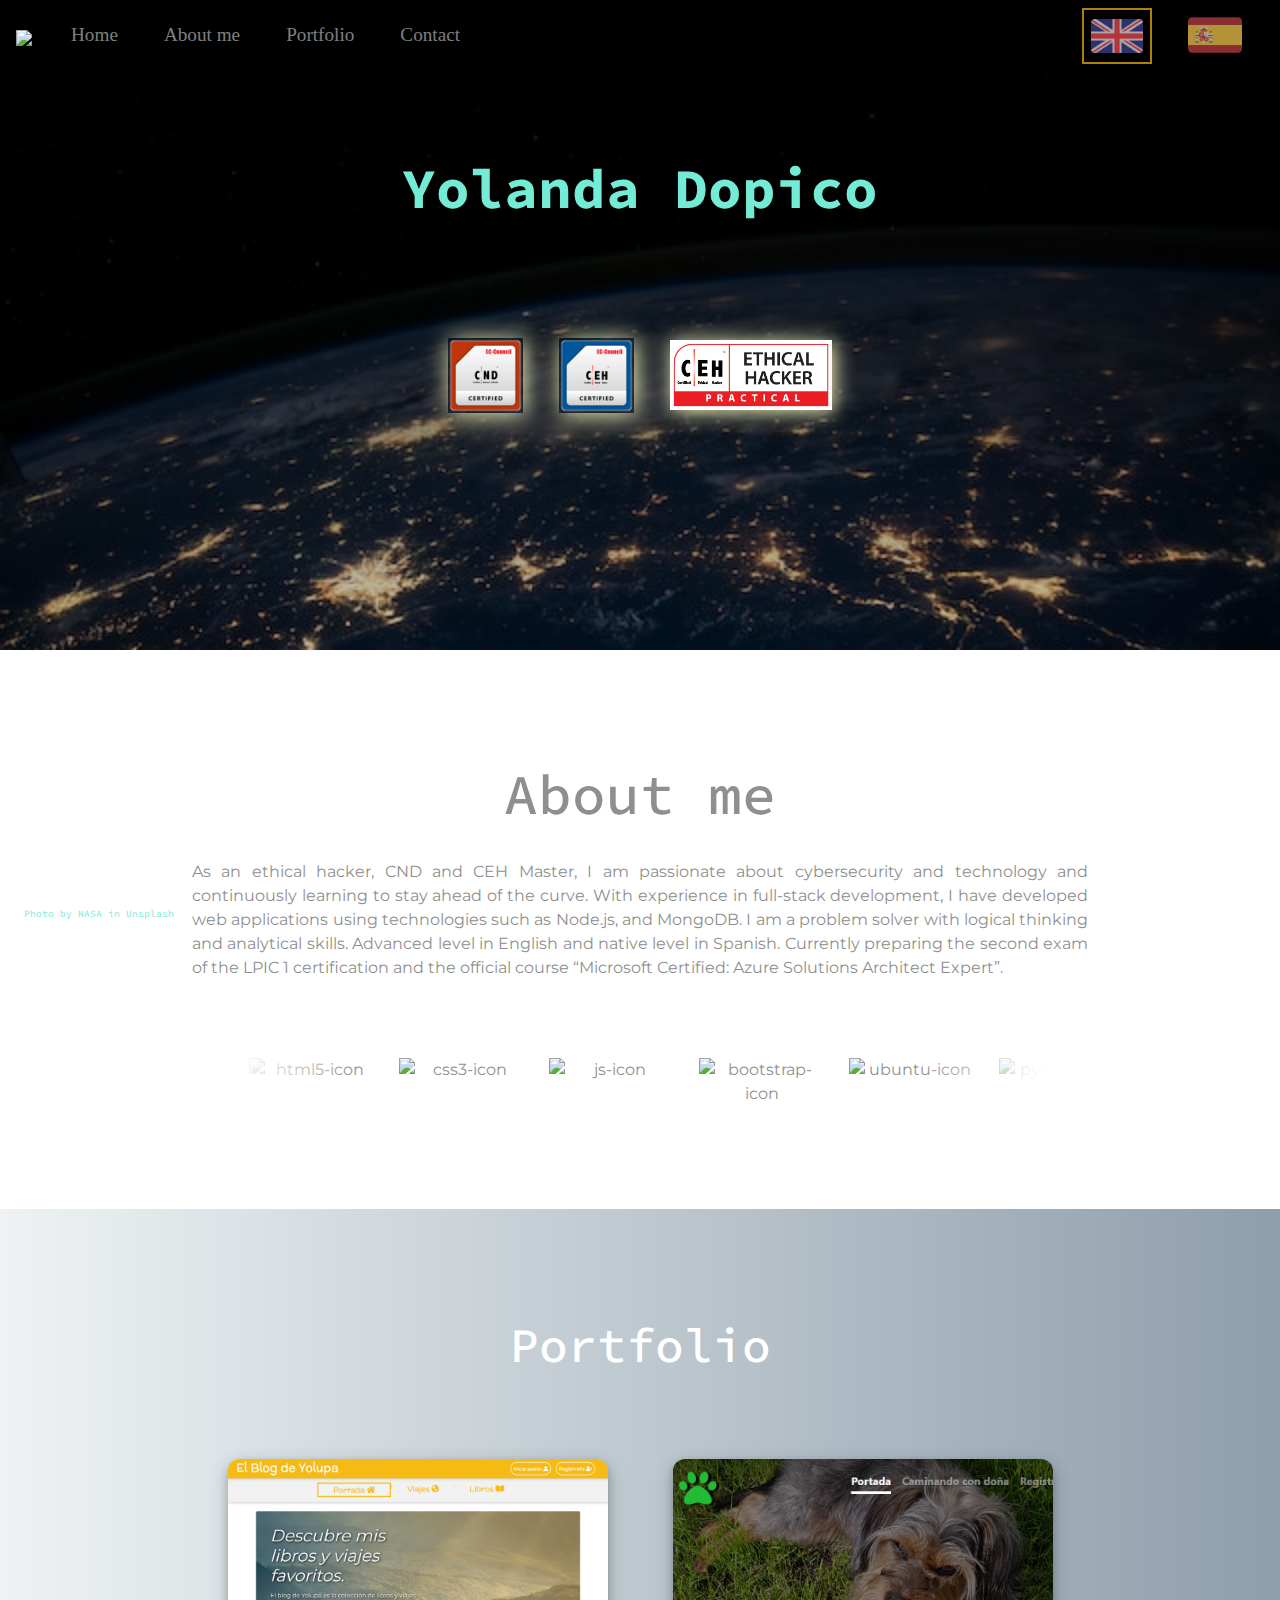
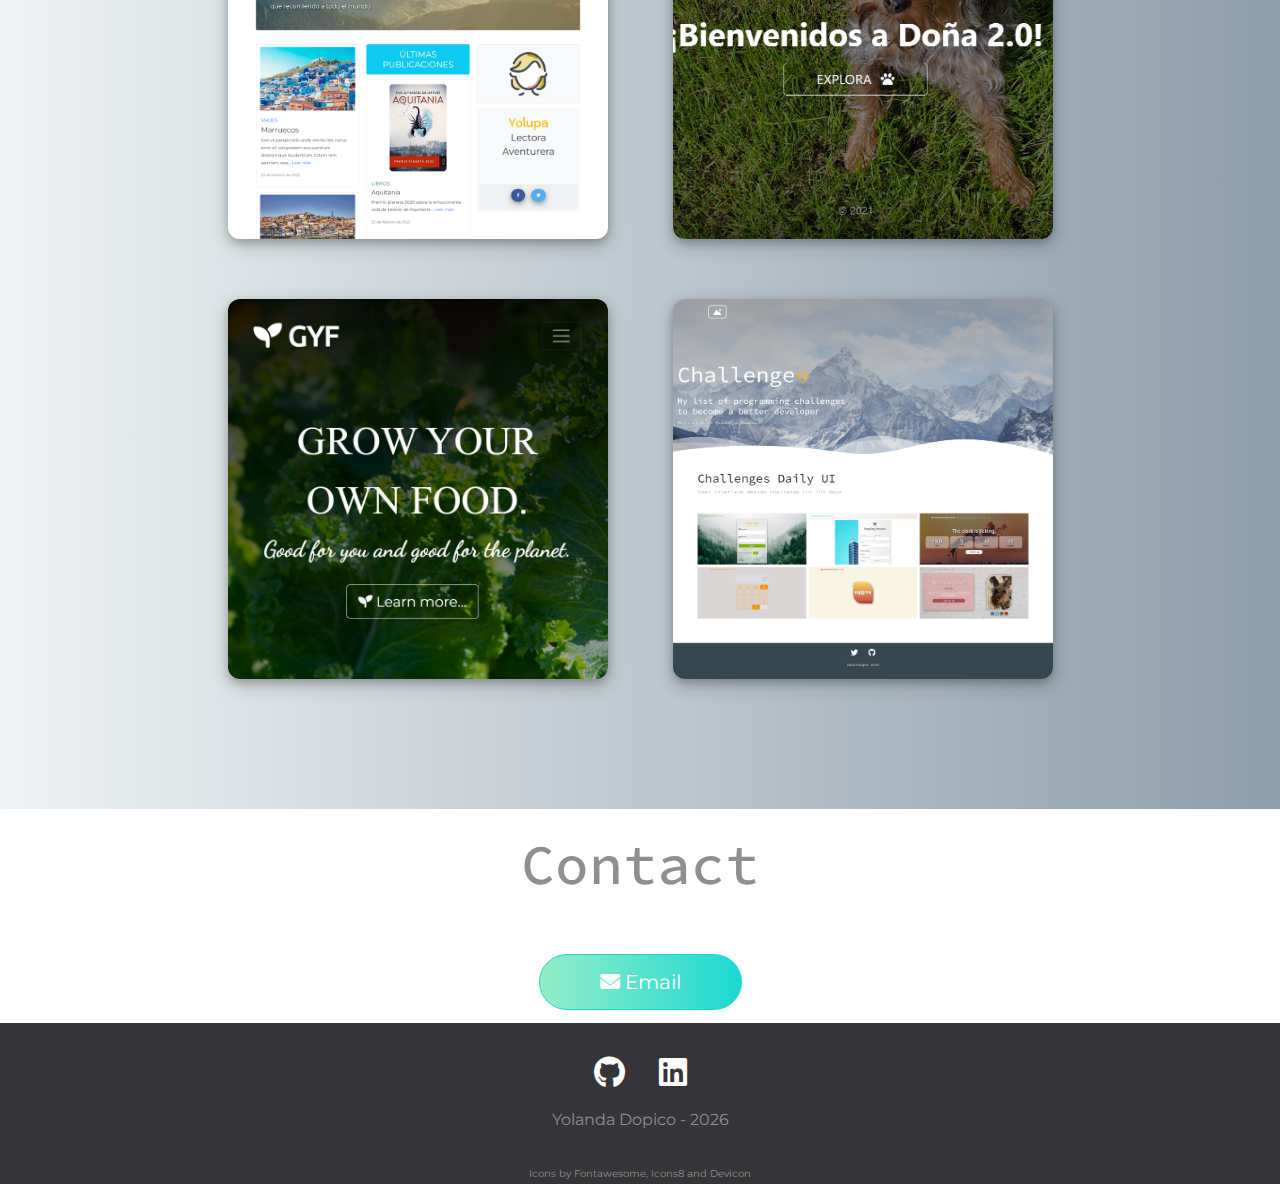
==== commit ff9db811: "update footer" ====
--- a/index.html
+++ b/index.html
@@ -306,8 +306,7 @@
   <!-- FOOTER -->
 
   <footer class="colored-section" id="footer">
-    <div class="container-fluid">     
-      <a href="https://twitter.com/mydopicog"><i class="social-icon fab fa-twitter"></i></a>      
+    <div class="container-fluid">           
       <a href="https://github.com/mydopico/"><i class="social-icon fab fa-github"></i></a>  
       <a href="https://www.linkedin.com/in/maría-yolanda-dopico-garcía-33a5582a4"><i class="social-icon fab fa-linkedin"></i></a> 
       <!-- <i class="fa-brands fa-linkedin"></i>    -->
--- a/css/styles.css
+++ b/css/styles.css
@@ -360,6 +360,7 @@
 
 .icons { 
   color: #8f8f8f;
+  font-size: 10px;
 }
 
 
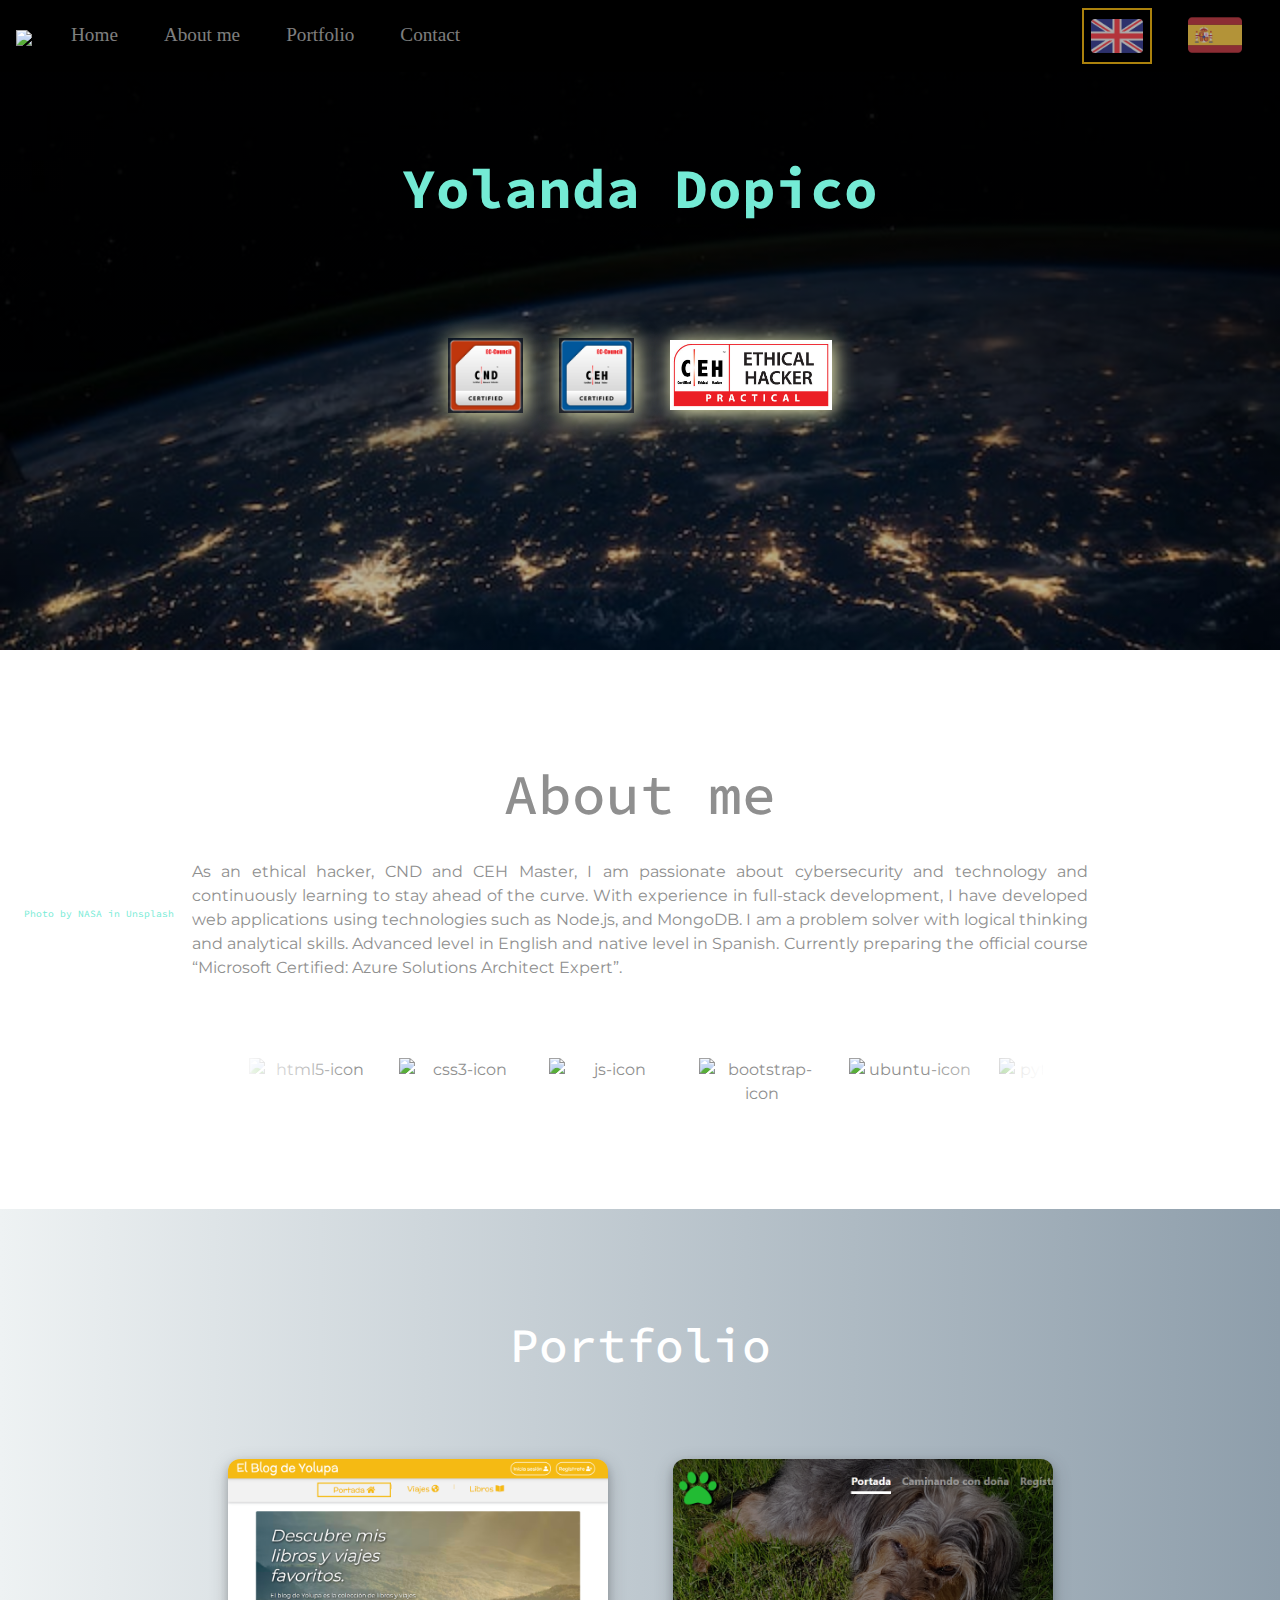
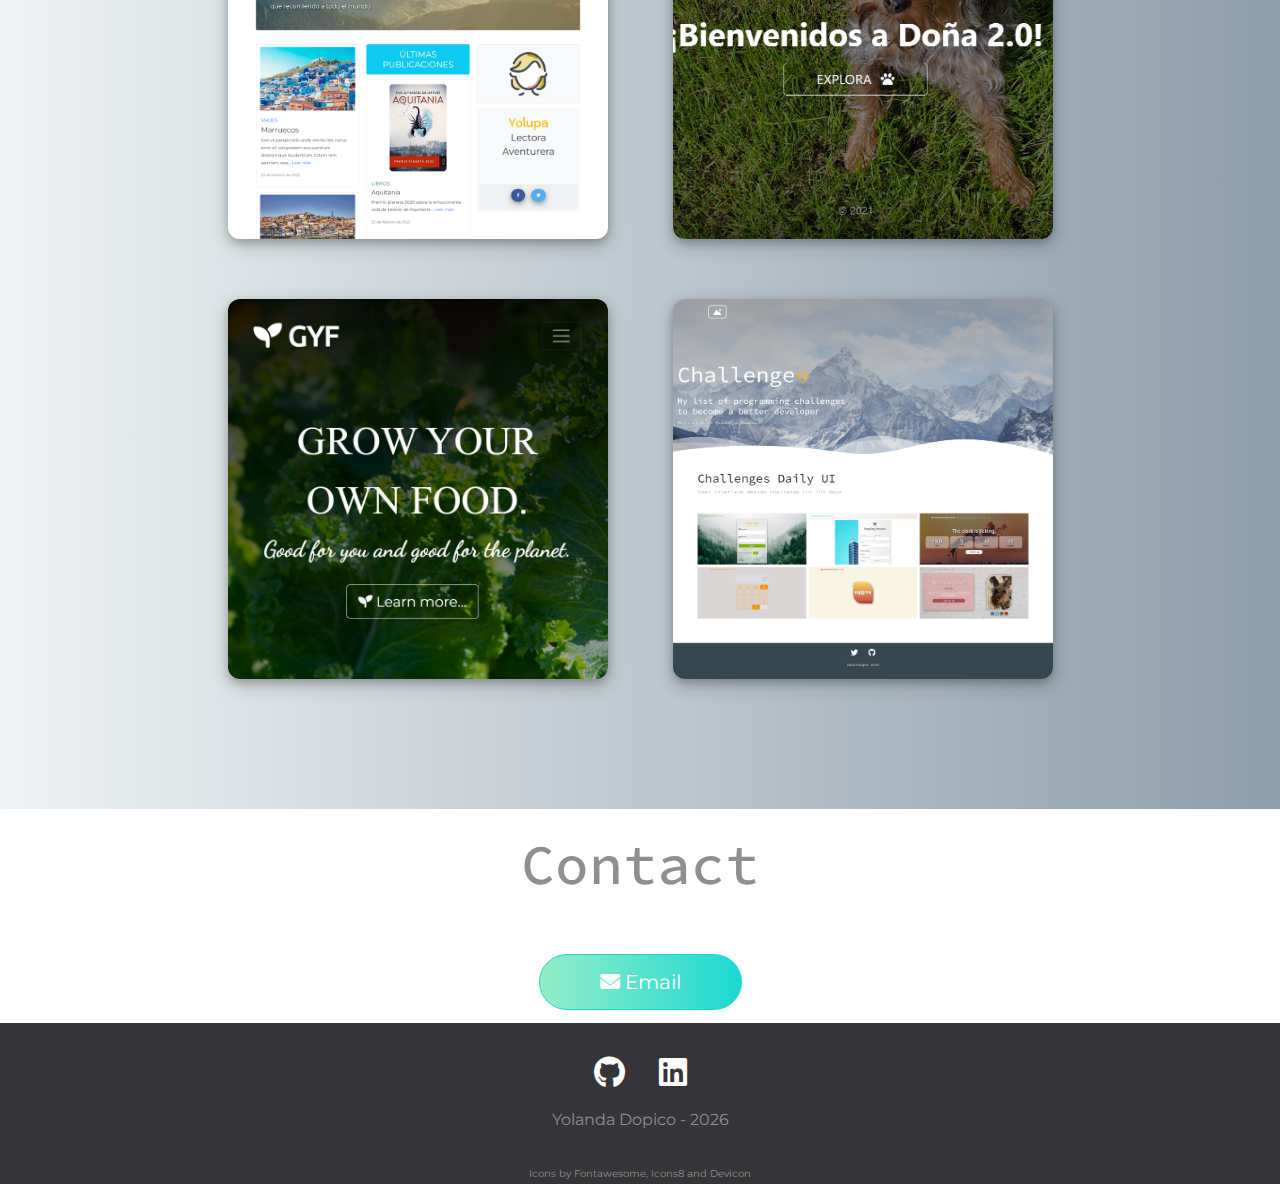
==== commit 4ac74049: "Update 21-3-24" ====
--- a/index.html
+++ b/index.html
@@ -105,8 +105,7 @@
           As an ethical hacker, CND and CEH Master, I am passionate about cybersecurity and technology and continuously learning to stay ahead           
           of the curve. With experience in full-stack development, I have developed web applications using 
           technologies such as Node.js, and MongoDB. I am a problem solver with logical thinking and analytical skills.
-          Advanced level in English and native level in Spanish. Currently preparing the second exam of the LPIC 1 certification and
-          the official course “Microsoft Certified: Azure Solutions Architect Expert”.
+          Advanced level in English and native level in Spanish. Currently preparing the official course “Microsoft Certified: Azure Solutions Architect Expert”.
         </p>
       </div>
     </div>   
@@ -346,7 +345,7 @@
   <script src="https://unpkg.com/typed.js@2.1.0/dist/typed.umd.js"></script>
   <script>
     var typed = new Typed('.auto-type', {
-      strings: ["Certified Ethical Hacker", "Full-Stack Developer"],
+      strings: ["Certified Ethical Hacker", "Full-Stack Developer", "Linux Administrator LPIC-1"],
       typeSpeed: 200,
       backSpedd: 200,
       loop: true
